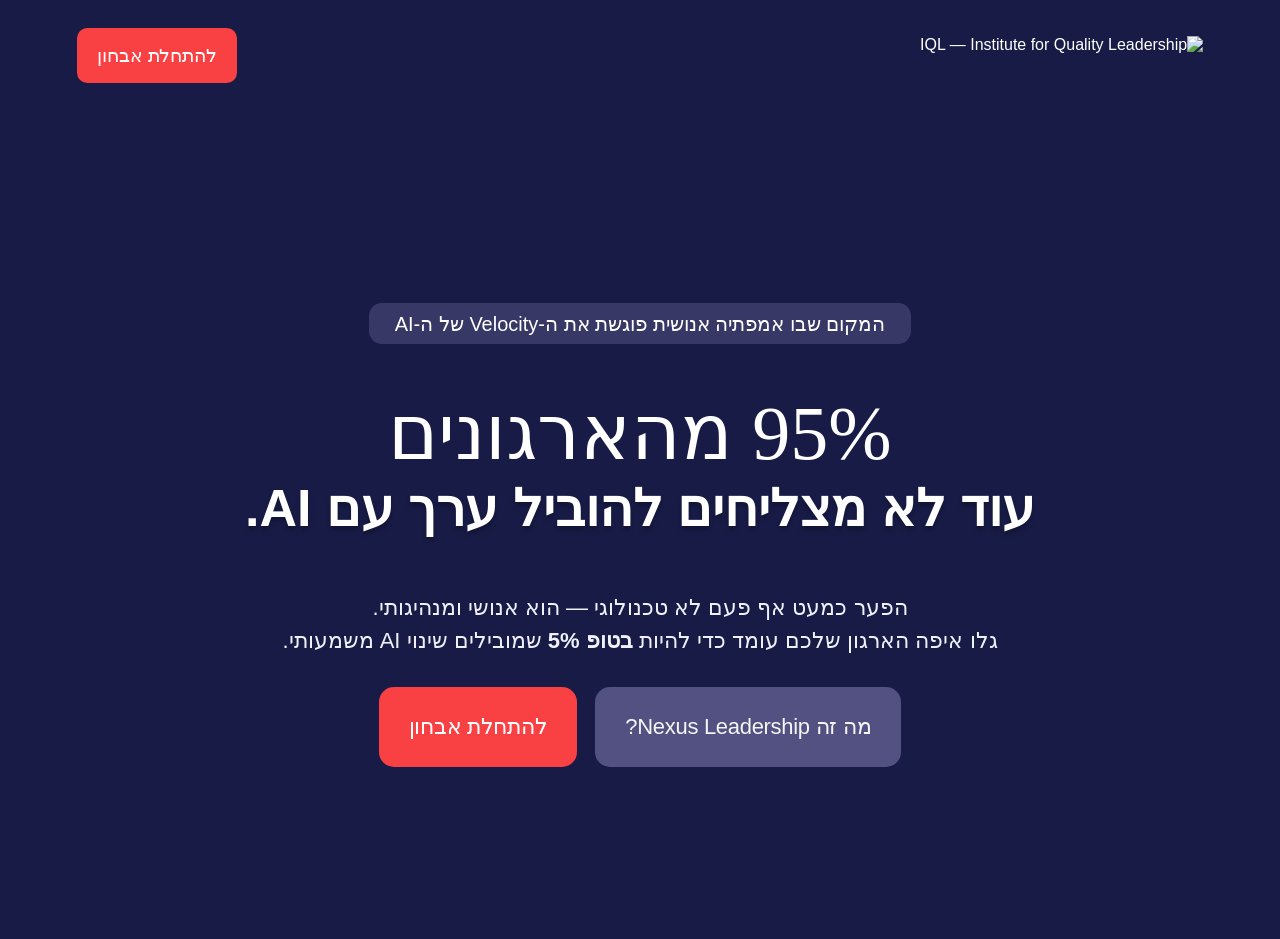
==== index.html @ 3df98a42 "Add files via upload" ====
<!DOCTYPE html>
<html lang="he" dir="rtl">
<head>
<meta charset="UTF-8">
<meta name="viewport" content="width=device-width, initial-scale=1.0">
<title>IQL — Institute for Quality Leadership</title>
<link rel="stylesheet" href="styles.css">
<style>
  body{
    background: var(--color-bg);
    color: var(--color-white);
  }

  /* ---------- Hero ---------- */

  .hero{
    position: relative;
    overflow: hidden;
    background: var(--color-bg);
    padding: clamp(56px, 10vw, 120px) clamp(20px, 6vw, 89px);
    display: flex;
    align-items: center;
    justify-content: center;
    min-height: clamp(560px, 92vh, 900px);
  }

  .hero-bg{
    position: absolute;
    inset: 0;
    z-index: 0;
    overflow: hidden;
    opacity: .55;
    pointer-events: none;
  }
  .hero-video{
    width: 100%;
    height: 100%;
    object-fit: cover;
  }

  .hero-content{
    position: relative;
    z-index: 1;
    max-width: 1136px;
    width: 100%;
    display: flex;
    flex-direction: column;
    align-items: center;
    text-align: center;
    gap: clamp(22px, 4vw, 30px);
  }

  .tagline{
    background: var(--color-tagline-bg);
    color: var(--color-white);
    padding: clamp(6px, .8vw, 6.4px) clamp(16px, 2.5vw, 25.7px);
    border-radius: clamp(10px, 1.4vw, 12.9px);
    font-size: clamp(0.9375rem, 0.7rem + 0.75vw, 1.25rem);
    line-height: 1.4;
  }

  .headline{
    margin: 0;
    width: 100%;
  }

  .headline-script{
    display: block;
    font-family: var(--font-script);
    font-weight: 400;
    font-size: clamp(2.5rem, 1.2rem + 5.2vw, 4.75rem);
    line-height: 1.05;
    color: var(--color-white);
  }

  .headline-main{
    display: block;
    font-family: var(--font-body);
    font-weight: 700;
    font-size: clamp(1.65rem, 0.9rem + 3.6vw, 3.25rem);
    line-height: 1.15;
    color: var(--color-white);
    text-shadow: 0 4px 4px rgba(0,0,0,0.25);
    margin-top: .1em;
  }

  .headline-underline{
    display: block;
    width: min(92%, 560px);
    height: 4px;
    margin: clamp(10px, 1.6vw, 18px) auto 0;
  }
  .headline-underline img{ width: 100%; }

  .subtext{
    margin: 0;
    max-width: 976px;
    font-size: clamp(1.05rem, 0.85rem + 0.9vw, 1.375rem);
    line-height: 1.5;
    color: var(--color-text-body);
    font-weight: 400;
  }
  .subtext strong{ font-weight: 700; }

  .cta-row{
    display: flex;
    align-items: center;
    justify-content: center;
    gap: clamp(10px, 1.6vw, 18px);
    flex-wrap: wrap;
    width: 100%;
  }

  .cta-row .btn{
    height: clamp(52px, 7.5vw, 80px);
    padding: 0 clamp(18px, 3vw, 30px);
    border-radius: clamp(10px, 1.6vw, 15px);
    font-size: clamp(1.0625rem, 0.85rem + 0.85vw, 1.375rem);
    letter-spacing: -0.3px;
    font-weight: 500;
    flex: 0 1 auto;
  }

  @media (max-width: 420px){
    .header-inner{ justify-content: center; }
    .cta-row{ flex-direction: column; }
    .cta-row .btn{ width: 100%; }
  }
</style>
</head>
<body>

  <header class="site-header">
    <div class="header-inner">
      <img class="logo" src="assets/iql-logo.svg" alt="IQL — Institute for Quality Leadership">
      <a href="#" class="btn btn-primary header-cta">להתחלת אבחון</a>
    </div>
    <img class="header-divider" src="assets/header-line.svg" alt="">
  </header>

  <main class="hero">
    <div class="hero-bg" aria-hidden="true">
      <video class="hero-video" autoplay muted loop playsinline>
        <source src="assets/hero-bg.mp4" type="video/mp4">
      </video>
    </div>

    <div class="hero-content">
      <p class="tagline">המקום שבו אמפתיה אנושית פוגשת את ה‑Velocity של ה‑AI</p>

      <h1 class="headline">
        <span class="headline-script">95% מהארגונים</span>
        <span class="headline-main">עוד לא מצליחים להוביל ערך עם AI.</span>
        <span class="headline-underline"><img src="assets/decorative-line.svg" alt=""></span>
      </h1>

      <p class="subtext">
        הפער כמעט אף פעם לא טכנולוגי — הוא אנושי ומנהיגותי.<br>
        גלו איפה הארגון שלכם עומד כדי להיות <strong>בטופ 5%</strong> שמובילים שינוי AI משמעותי.
      </p>

      <div class="cta-row">
        <a href="nexus-leadership.html" class="btn btn-secondary">מה זה Nexus Leadership?</a>
        <a href="#" class="btn btn-primary">להתחלת אבחון</a>
      </div>
    </div>
  </main>

</body>
</html>
---- styles.css ----
/* ========== Shared fonts ========== */

@font-face{
  font-family: 'Liddar';
  src: url('assets/Liddar-Regular.ttf') format('truetype');
  font-weight: 400;
  font-style: normal;
  font-display: swap;
}

@font-face{
  font-family: 'OHLiorAtias';
  src: url('assets/OHLiorAtias-Regular.woff2') format('woff2'),
       url('assets/OHLiorAtias-Regular.woff') format('woff');
  font-weight: 400;
  font-style: normal;
  font-display: swap;
}

@font-face{
  font-family: 'Better Times';
  src: url('assets/BetterTimes.ttf') format('truetype');
  font-weight: 400;
  font-style: normal;
  font-display: swap;
}

/* ========== Shared tokens ========== */

:root{
  --font-body: 'Calibri', 'Segoe UI', Arial, sans-serif;
  --font-script: 'Liddar', 'Calibri', cursive;
  --font-hand: 'OHLiorAtias', 'Calibri', cursive;
  --font-number: 'Better Times', 'Calibri', serif;

  --color-bg: #181b46;
  --color-red: #f94144;
  --color-red-hover: #ff4c4c;
  --color-secondary-btn: #525182;
  --color-secondary-btn-hover: #616093;
  --color-tagline-bg: rgba(82,81,130,0.55);
  --color-text-body: #f0f0f9;
  --color-white: #ffffff;
  --max-width: 1512px;
}

*{ box-sizing: border-box; }

html, body{
  margin: 0;
  padding: 0;
  font-family: var(--font-body);
  -webkit-font-smoothing: antialiased;
}

img{ max-width: 100%; display: block; }

a{ text-decoration: none; }

/* ========== Shared buttons ========== */

.btn{
  display: inline-flex;
  align-items: center;
  justify-content: center;
  border: none;
  cursor: pointer;
  font-family: var(--font-body);
  white-space: nowrap;
  transition: background-color .15s ease, filter .15s ease, transform .18s cubic-bezier(.34,1.2,.64,1);
}
.btn:hover{ transform: scale(0.96); }
.btn:active{ transform: scale(0.93); }

.btn-primary{
  background: var(--color-red);
  color: var(--color-white);
}
.btn-primary:hover{ background: var(--color-red-hover); }

.btn-secondary{
  background: var(--color-secondary-btn);
  color: #f5f5f5;
}
.btn-secondary:hover{ background: var(--color-secondary-btn-hover); }

/* ========== Shared header ========== */

.site-header{
  position: relative;
  z-index: 3;
  background: var(--color-bg);
  padding: clamp(16px, 2.6vw, 28px) clamp(20px, 6vw, 89px) 0;
}

.header-inner{
  max-width: var(--max-width);
  margin: 0 auto;
  display: flex;
  align-items: center;
  justify-content: space-between;
  gap: 16px;
  flex-wrap: wrap;
}

.logo{
  height: clamp(26px, 3.4vw, 39.6px);
  width: auto;
}

.header-divider{
  max-width: var(--max-width);
  margin: clamp(16px, 2.6vw, 28px) auto 0;
  width: 100%;
  opacity: .45;
}

.header-cta{
  height: clamp(40px, 5vw, 55.1px);
  padding: 0 clamp(14px, 2.3vw, 20.7px);
  border-radius: clamp(8px, 1vw, 10.3px);
  font-size: clamp(1rem, 0.85rem + 0.45vw, 1.25rem);
  letter-spacing: -0.2px;
  font-weight: 400;
}

/* ========== Reveal-on-load / reveal-on-scroll animation ========== */

.reveal{
  opacity: 0;
  transform: translateY(22px);
  transition: opacity .7s cubic-bezier(.22,1,.36,1), transform .7s cubic-bezier(.22,1,.36,1);
  transition-delay: var(--reveal-delay, 0s);
}
.reveal.is-visible{
  opacity: 1;
  transform: translateY(0);
}
@media (prefers-reduced-motion: reduce){
  .reveal{ opacity: 1; transform: none; transition: none; }
}
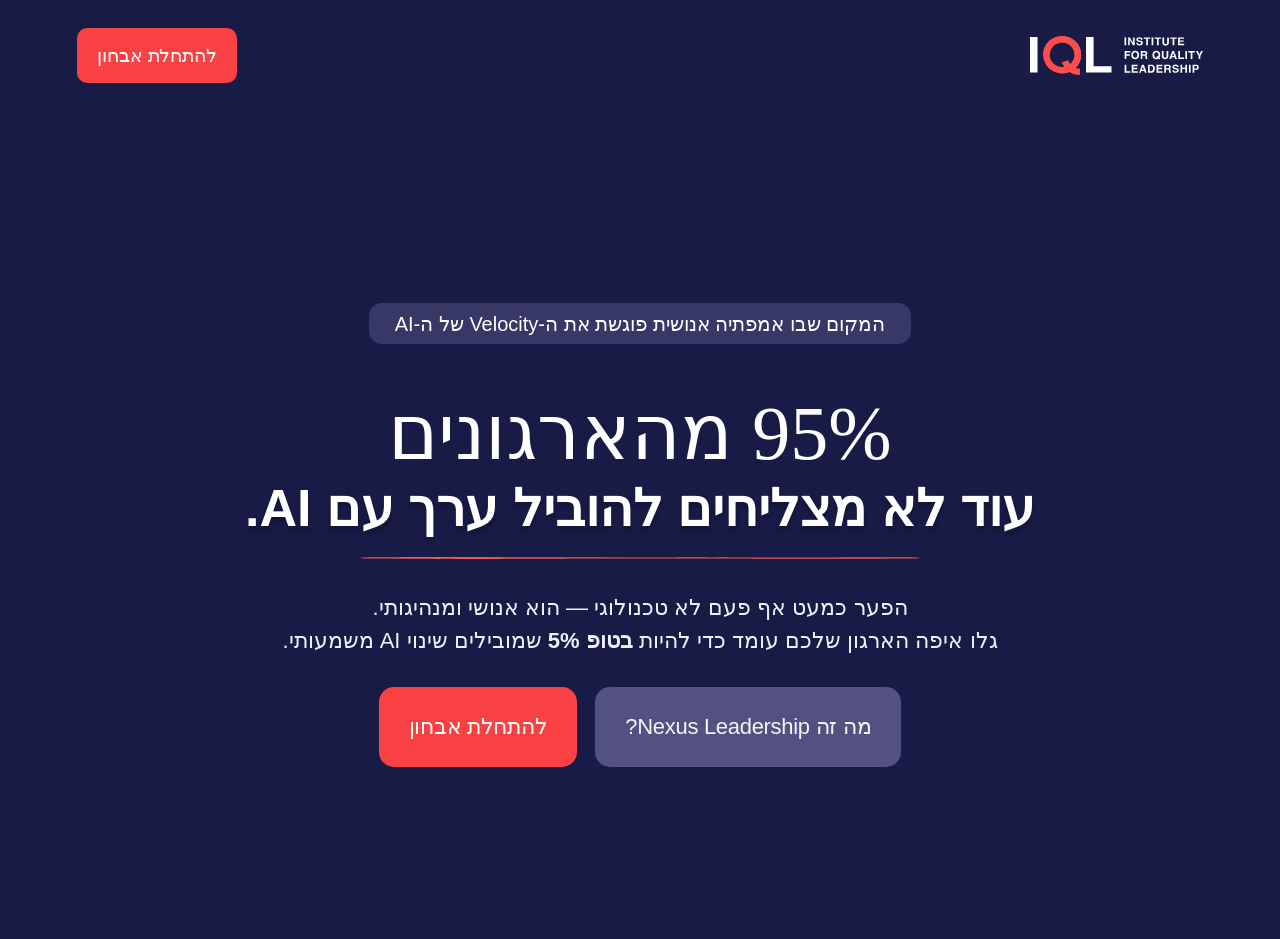
==== commit 9816b768: "Update index.html" ====
--- a/index.html
+++ b/index.html
@@ -132,7 +132,7 @@
 
   <header class="site-header">
     <div class="header-inner">
-      <img class="logo" src="assets/iql-logo.svg" alt="IQL — Institute for Quality Leadership">
+      <img class="logo" src="test/assets/iql-logo.svg" alt="IQL — Institute for Quality Leadership">
       <a href="#" class="btn btn-primary header-cta">להתחלת אבחון</a>
     </div>
     <img class="header-divider" src="assets/header-line.svg" alt="">
@@ -141,7 +141,7 @@
   <main class="hero">
     <div class="hero-bg" aria-hidden="true">
       <video class="hero-video" autoplay muted loop playsinline>
-        <source src="assets/hero-bg.mp4" type="video/mp4">
+        <source src="test/assets/hero-bg.mp4" type="video/mp4">
       </video>
     </div>
 
@@ -151,7 +151,7 @@
       <h1 class="headline">
         <span class="headline-script">95% מהארגונים</span>
         <span class="headline-main">עוד לא מצליחים להוביל ערך עם AI.</span>
-        <span class="headline-underline"><img src="assets/decorative-line.svg" alt=""></span>
+        <span class="headline-underline"><img src="test/assets/decorative-line.svg" alt=""></span>
       </h1>
 
       <p class="subtext">
